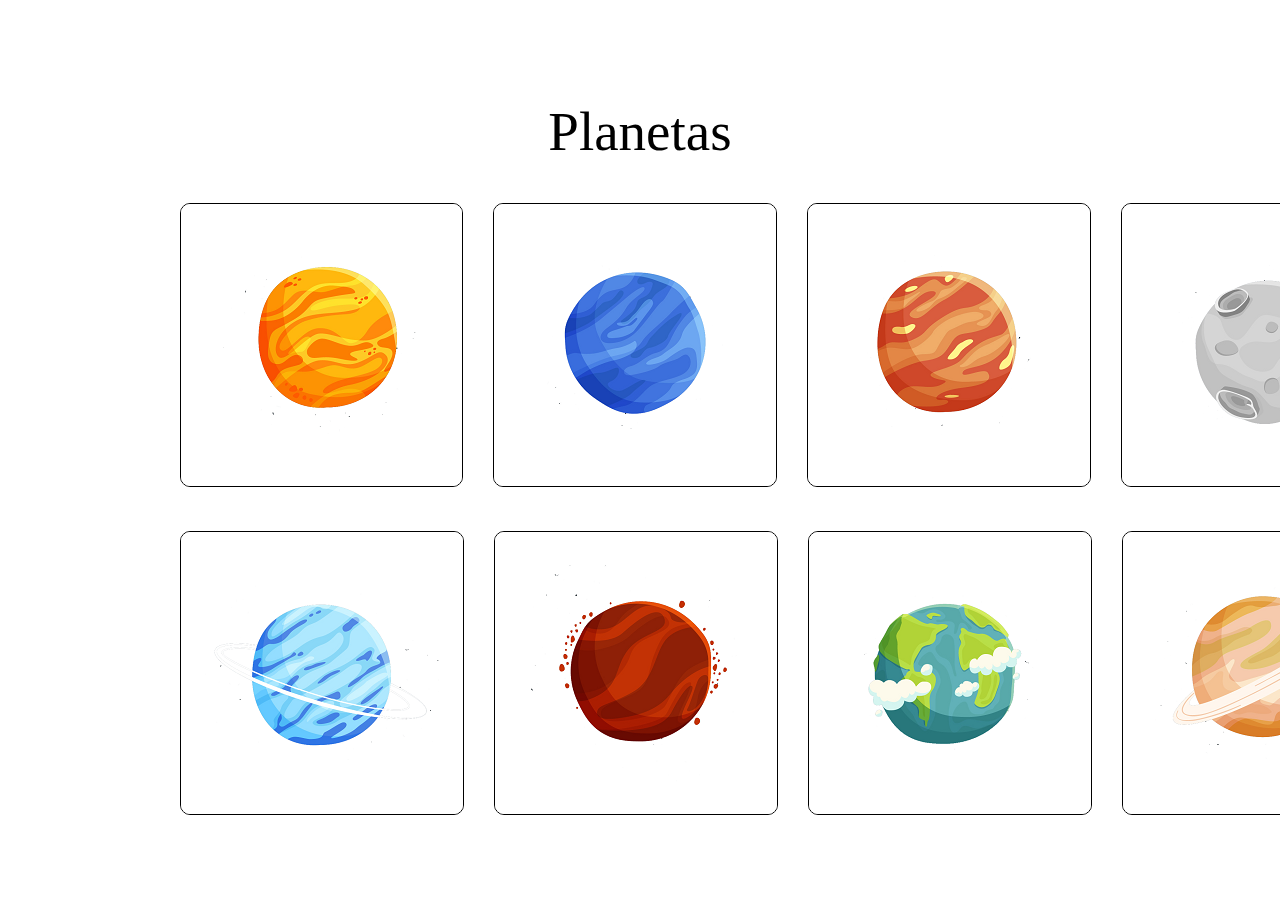
==== index2.html @ d3b10598 "Add files via upload" ====
<!DOCTYPE html>
<html lang="es">
<head>
    <link rel="stylesheet" href="css/head.css">
    <link rel="stylesheet" href="css/index2.css">
    <meta charset="UTF-8">
    <title>Planetas</title>
</head>
<body>
   
    <section>
        <h1 class="titulo_pl">Planetas</h1>
    </section>
    
    <section class="planetas_1">
        <div> 
            <img src="img/planetas/img1.png" class="img_pl">
        </div>
        <div>
            <img src="img/planetas/img3.png"
            class="img_pl">
        </div>
        <div>
            <img src="img/planetas/img4.png"
            class="img_pl">
        </div>
        <div>
            <img src="img/planetas/img9.png"
            class="img_pl">
        </div>
    </section>
        
    <section class="planetas_2">
        <div> 
            <img src="img/planetas/img6.png"
            class="img_pl">
        </div>
        <div>
            <img src="img/planetas/img7.png"
            class="img_pl">
        </div>
        <div>
            <img src="img/planetas/img8.png"
            class="img_pl">
        </div>
        <div>
            <img src="img/planetas/img2.png"
            class="img_pl">
        </div>
    </section>
    
</body>
</html>
---- css/head.css ----
*{
    padding:0;
    margin: 0;
}
---- css/index2.css ----
*{
    margin:0;
    padding:0;
}

.titulo_pl{
    text-align: center;
    padding: 100px 0px 10px 0px;
    font-size: 55px;
    font-family: verdana;
    font-weight:normal;
    box-sizing: border-box;
}

.planetas_1{
    display: flex;
    flex-direction: row;
    justify-content: space-between;
    width: 20px;
    padding: 30px 0px 0px 150px;
    
    
}

.planetas_2{
    display: flex;
    flex-direction: row;
    justify-content: space-between;
    width: 20px;
    padding: 40px 0px 0px 150px;
}

.img_pl{
    border-color:black;
    border-width:0.5px;
    margin: 0px 0px 0px 30px;
    border-image: initial;
    border-style:solid;
    border-radius:10px;
    
}
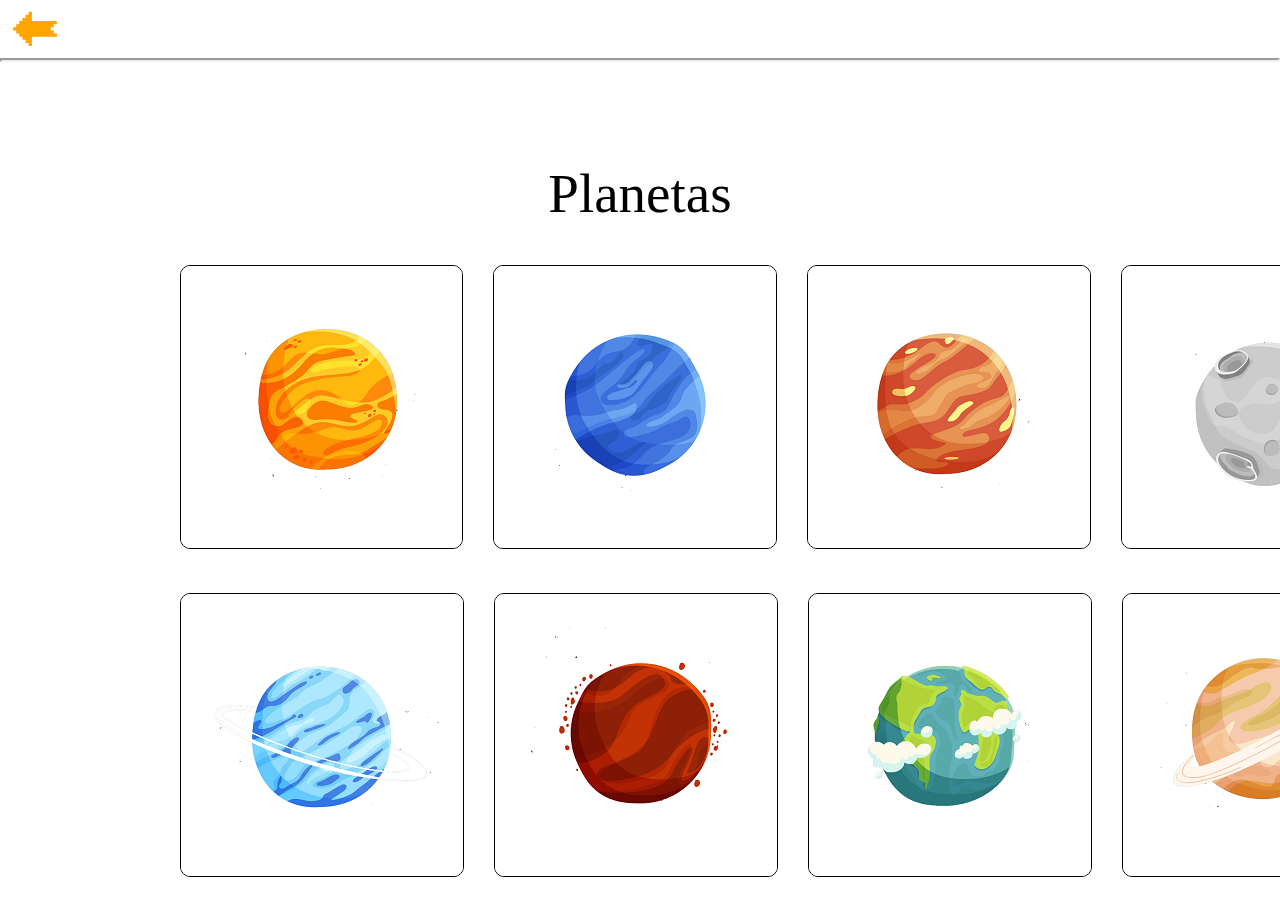
==== commit 971d3aec: "Add files via upload" ====
--- a/index2.html
+++ b/index2.html
@@ -7,7 +7,11 @@
     <title>Planetas</title>
 </head>
 <body>
-   
+   <header>
+      <a href="index.html" class="encabezado">🢘</a>
+      <hr>
+  </header>
+    
     <section>
         <h1 class="titulo_pl">Planetas</h1>
     </section>
--- a/css/head.css
+++ b/css/head.css
@@ -1,4 +1,21 @@
 *{
     padding:0;
     margin: 0;
-}+}
+
+.encabezado{
+    color: orange;
+    font-size: 50px;
+    padding: 0px 0px 0px 10px;
+    text-decoration:none;
+
+}
+
+hr{
+    border-width: 2px;
+}
+
+
+
+
+
